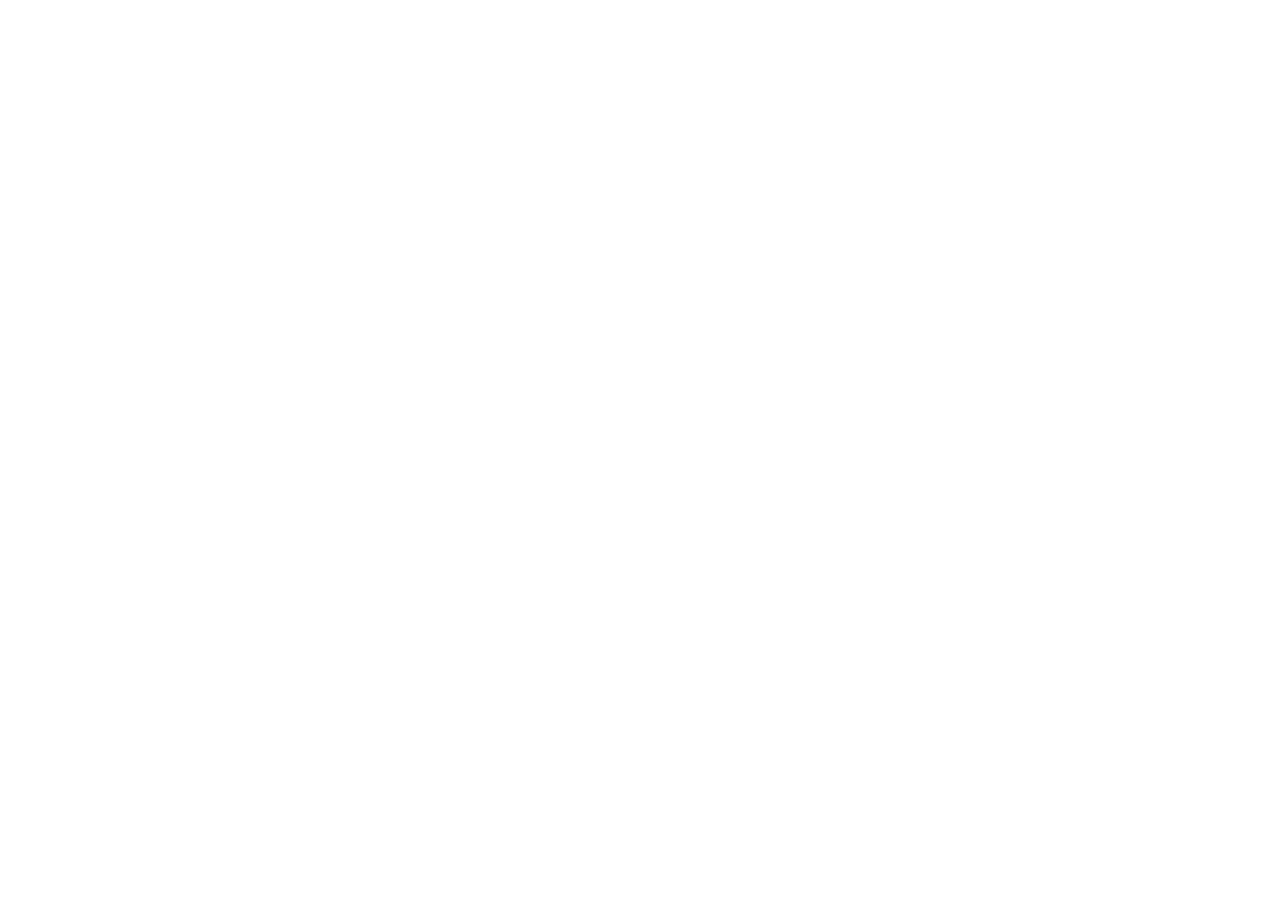
==== index.html @ a3d52473 "first commit" ====
<!DOCTYPE html>
<html lang="en">
<head>
    <meta charset="UTF-8">
    <meta http-equiv="X-UA-Compatible" content="IE=edge">
    <meta name="viewport" content="width=device-width, initial-scale=1.0">
    <title>Document</title>
</head>
<body>
    
</body>
</html>
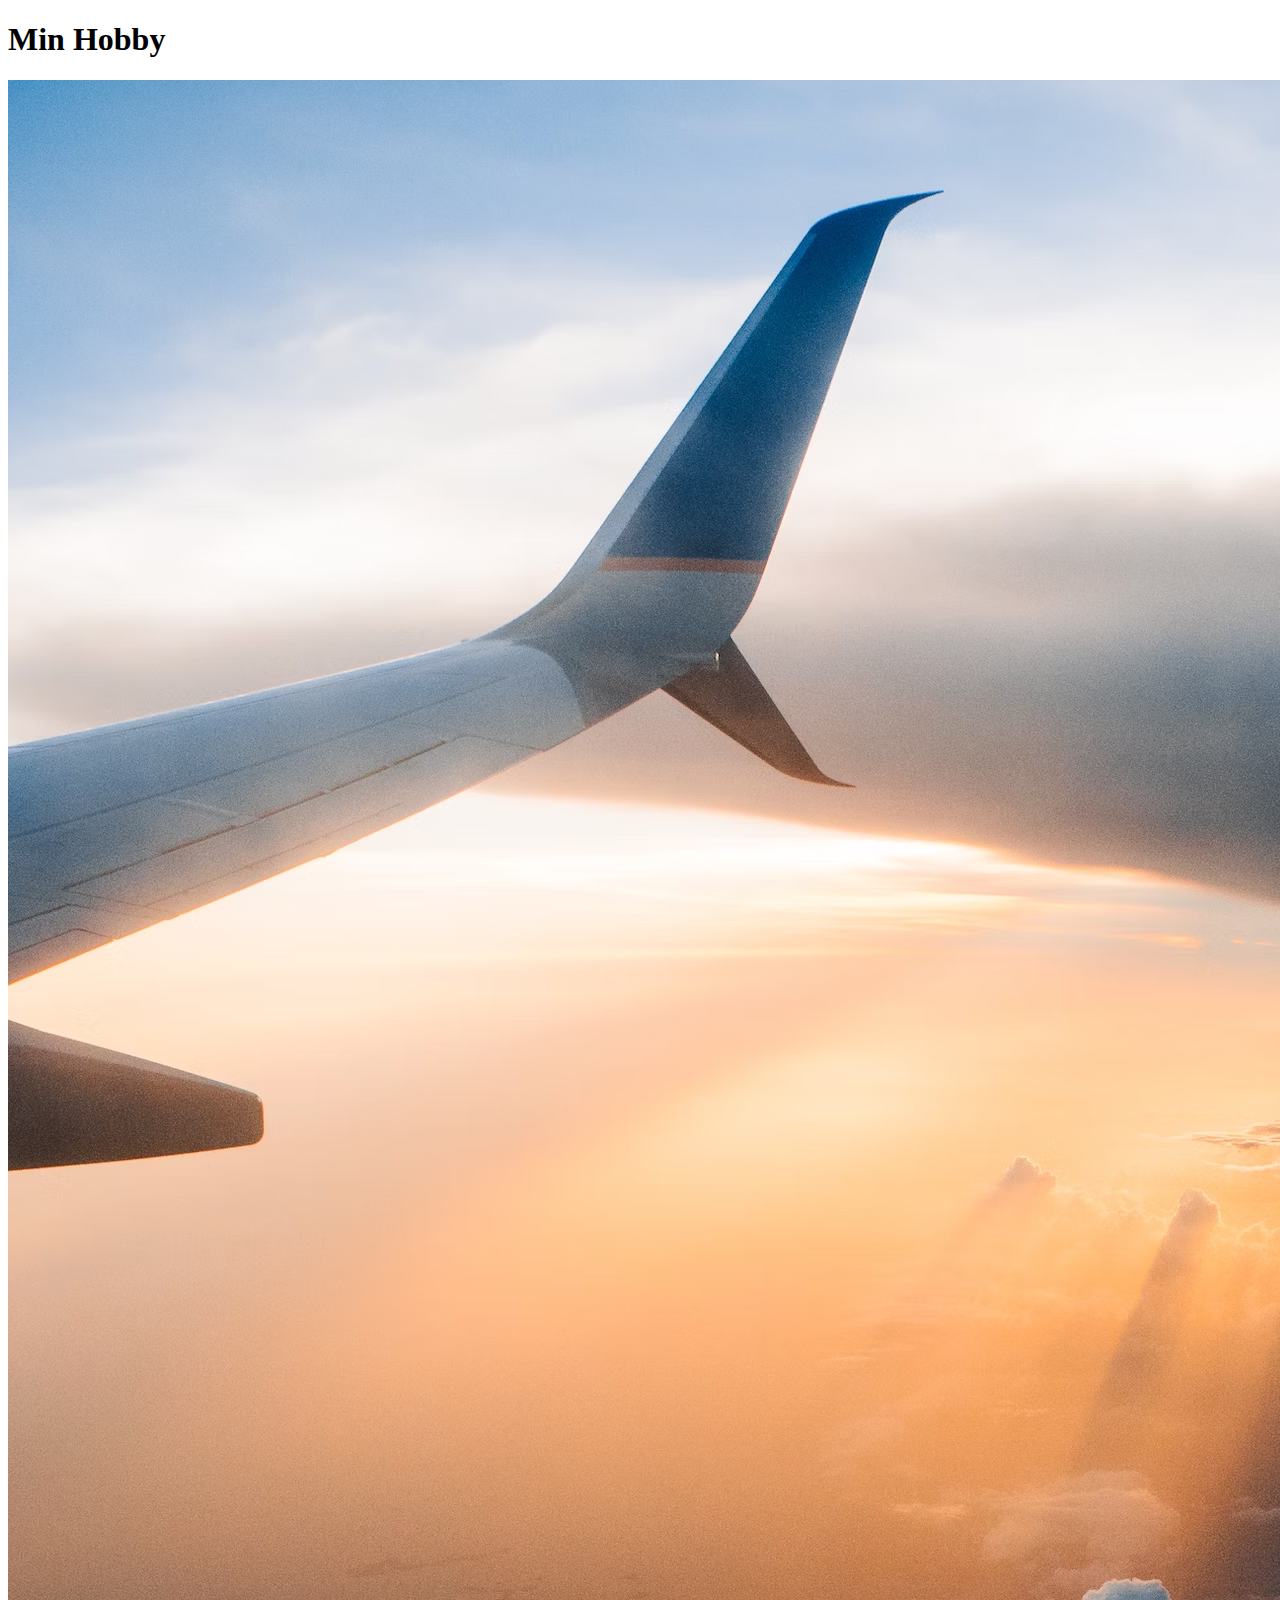
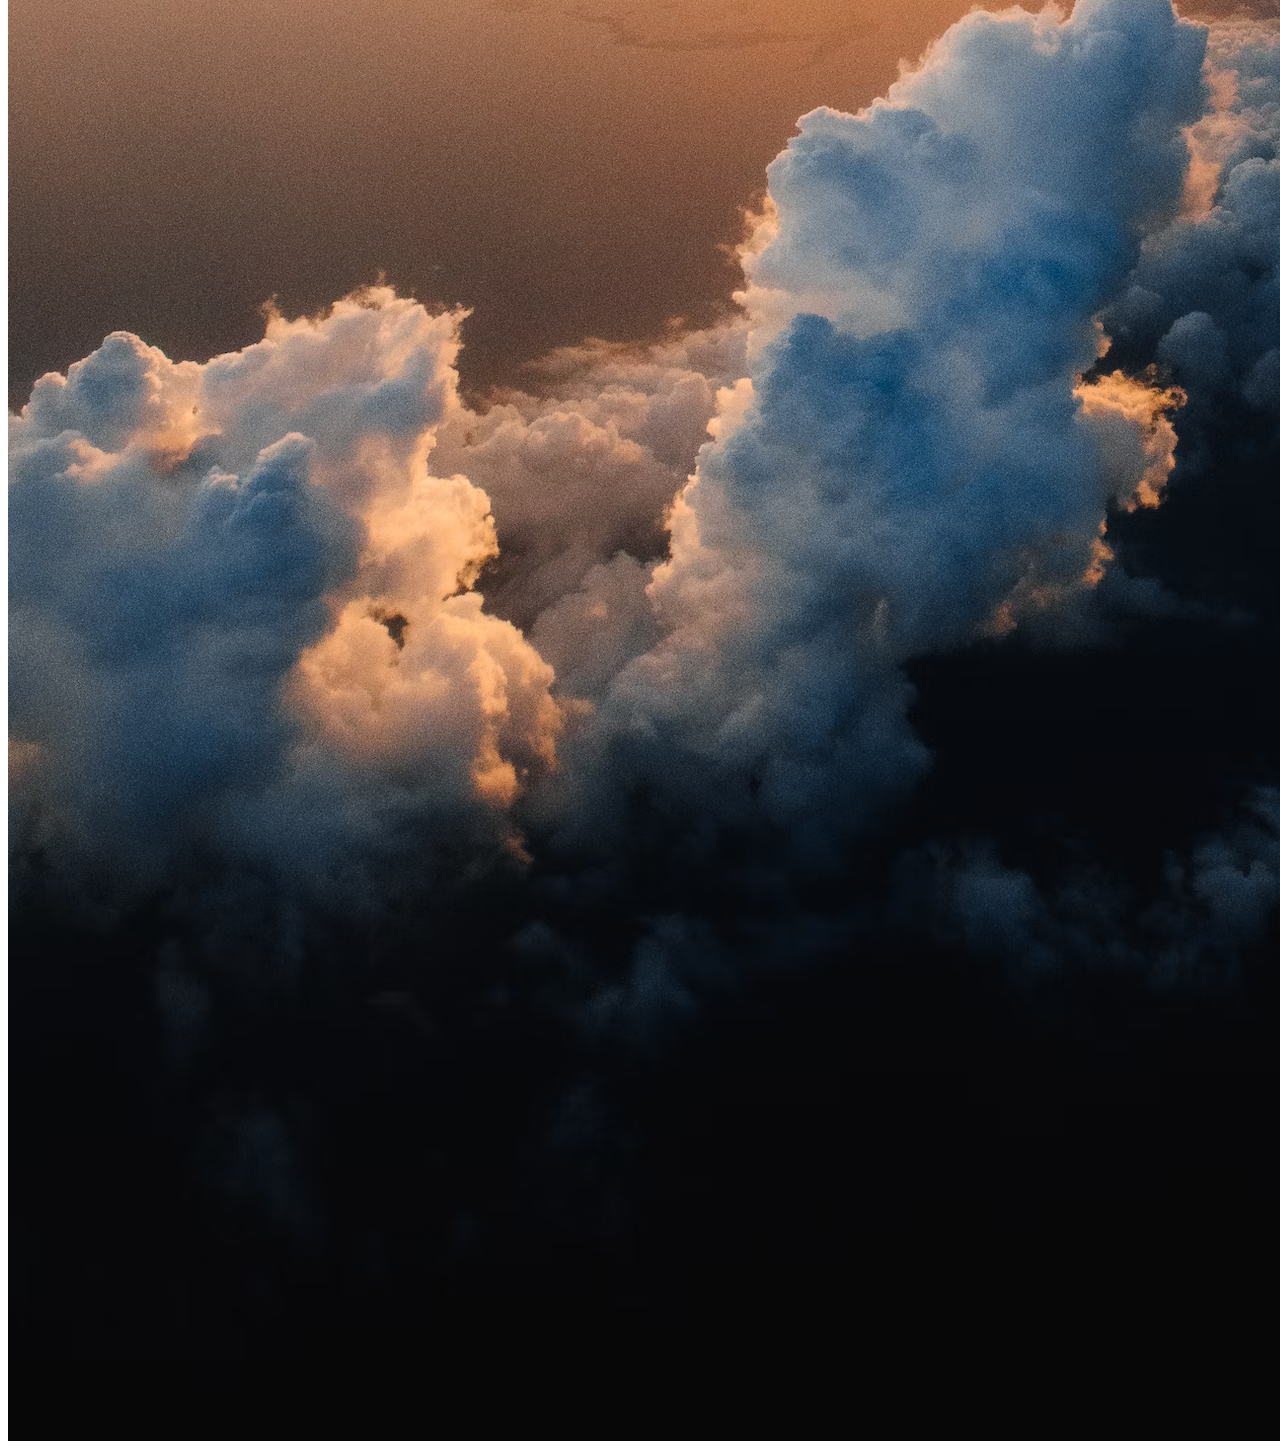
==== commit c92f934d: "bild uppladdad på html sidan" ====
--- a/index.html
+++ b/index.html
@@ -4,9 +4,44 @@
     <meta charset="UTF-8">
     <meta http-equiv="X-UA-Compatible" content="IE=edge">
     <meta name="viewport" content="width=device-width, initial-scale=1.0">
-    <title>Document</title>
+    <title>Min Hobby</title>
 </head>
 <body>
-    
+
+        <!--SECTION 1-->
+    <section class="section section1">
+        <div>
+            <header>
+                <nav>
+                    <h1>Min Hobby</h1>
+                </nav>
+            </header>
+
+            <main>
+              <img alt="flygresa" class="bildflygresa" src="/bilder/flygresa.avif">
+
+            </main>
+        </div>
+
+    </section>
+
+   
+    <!--SECTION 2-->
+    <section class="section section2">
+        
+        <div>
+ 
+            <footer>
+
+            </footer>
+
+        </div>
+
+    </section>
+
+
+
+
+
 </body>
 </html>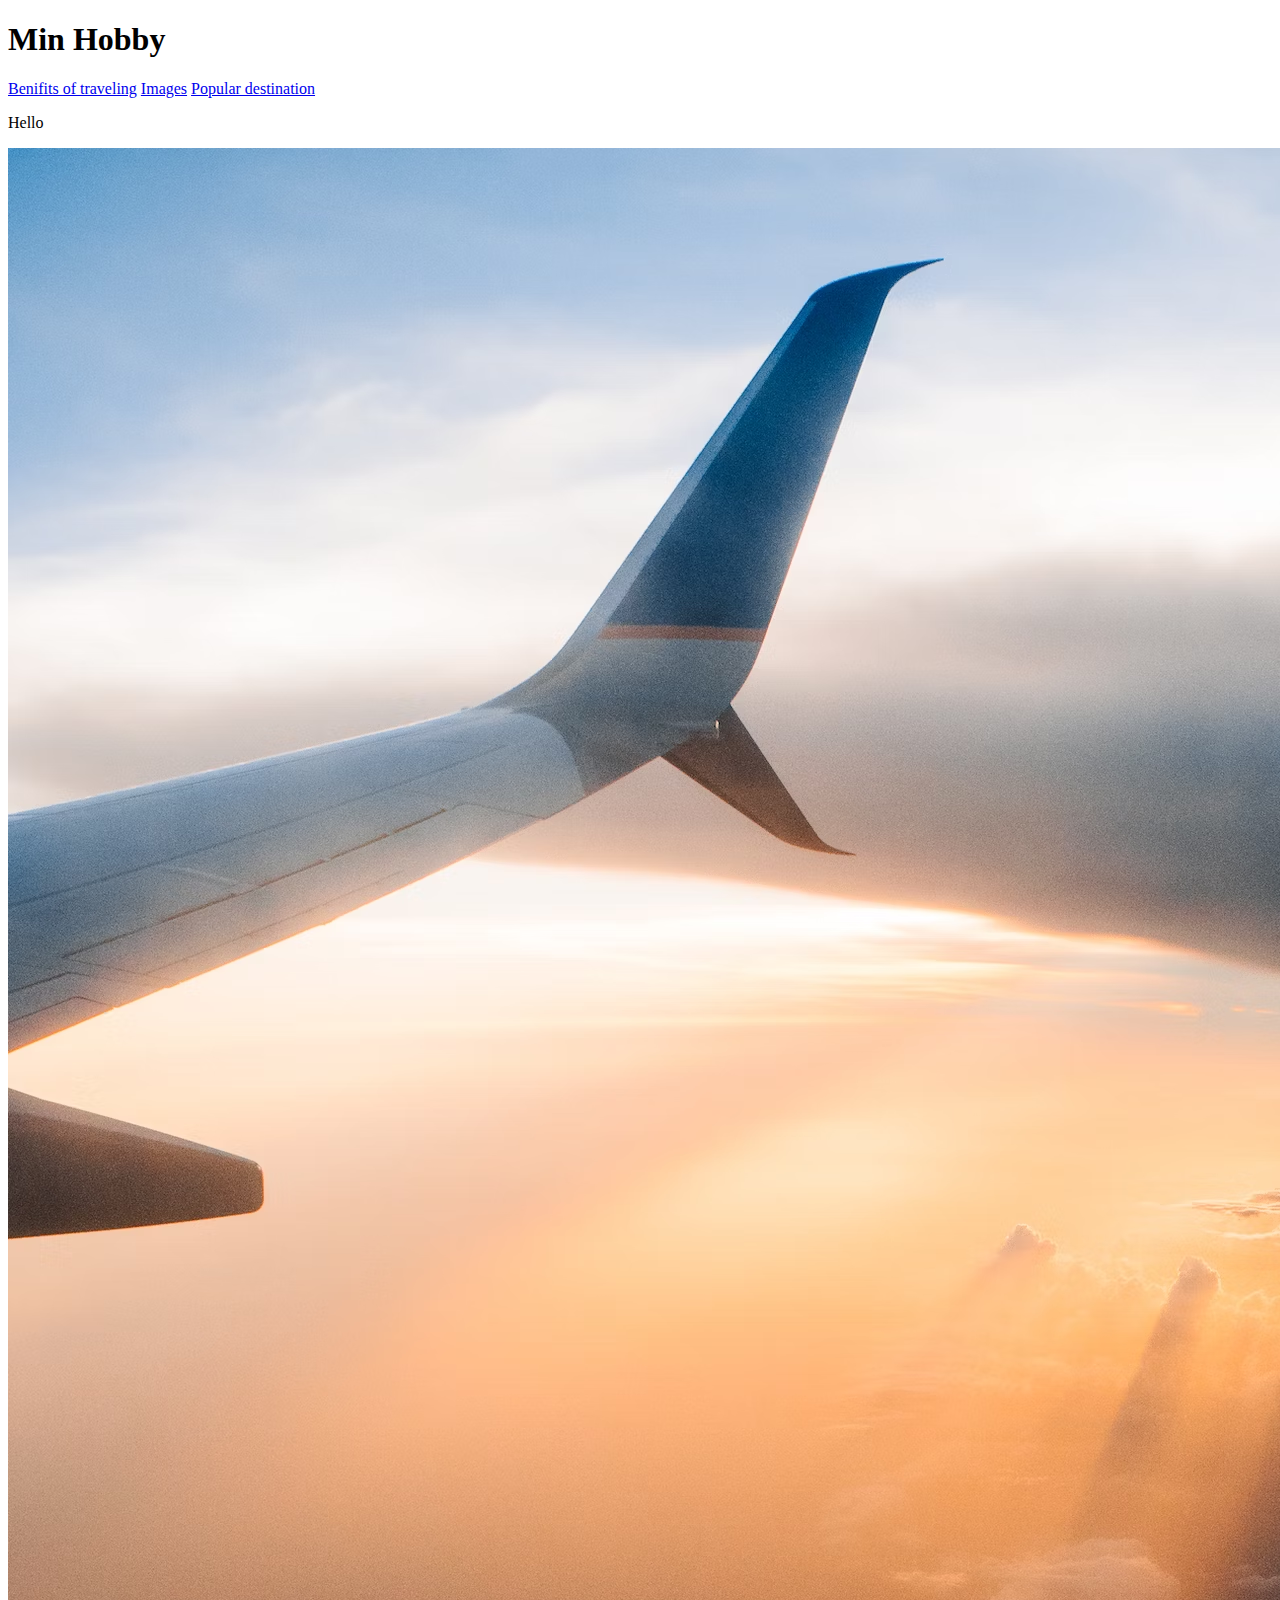
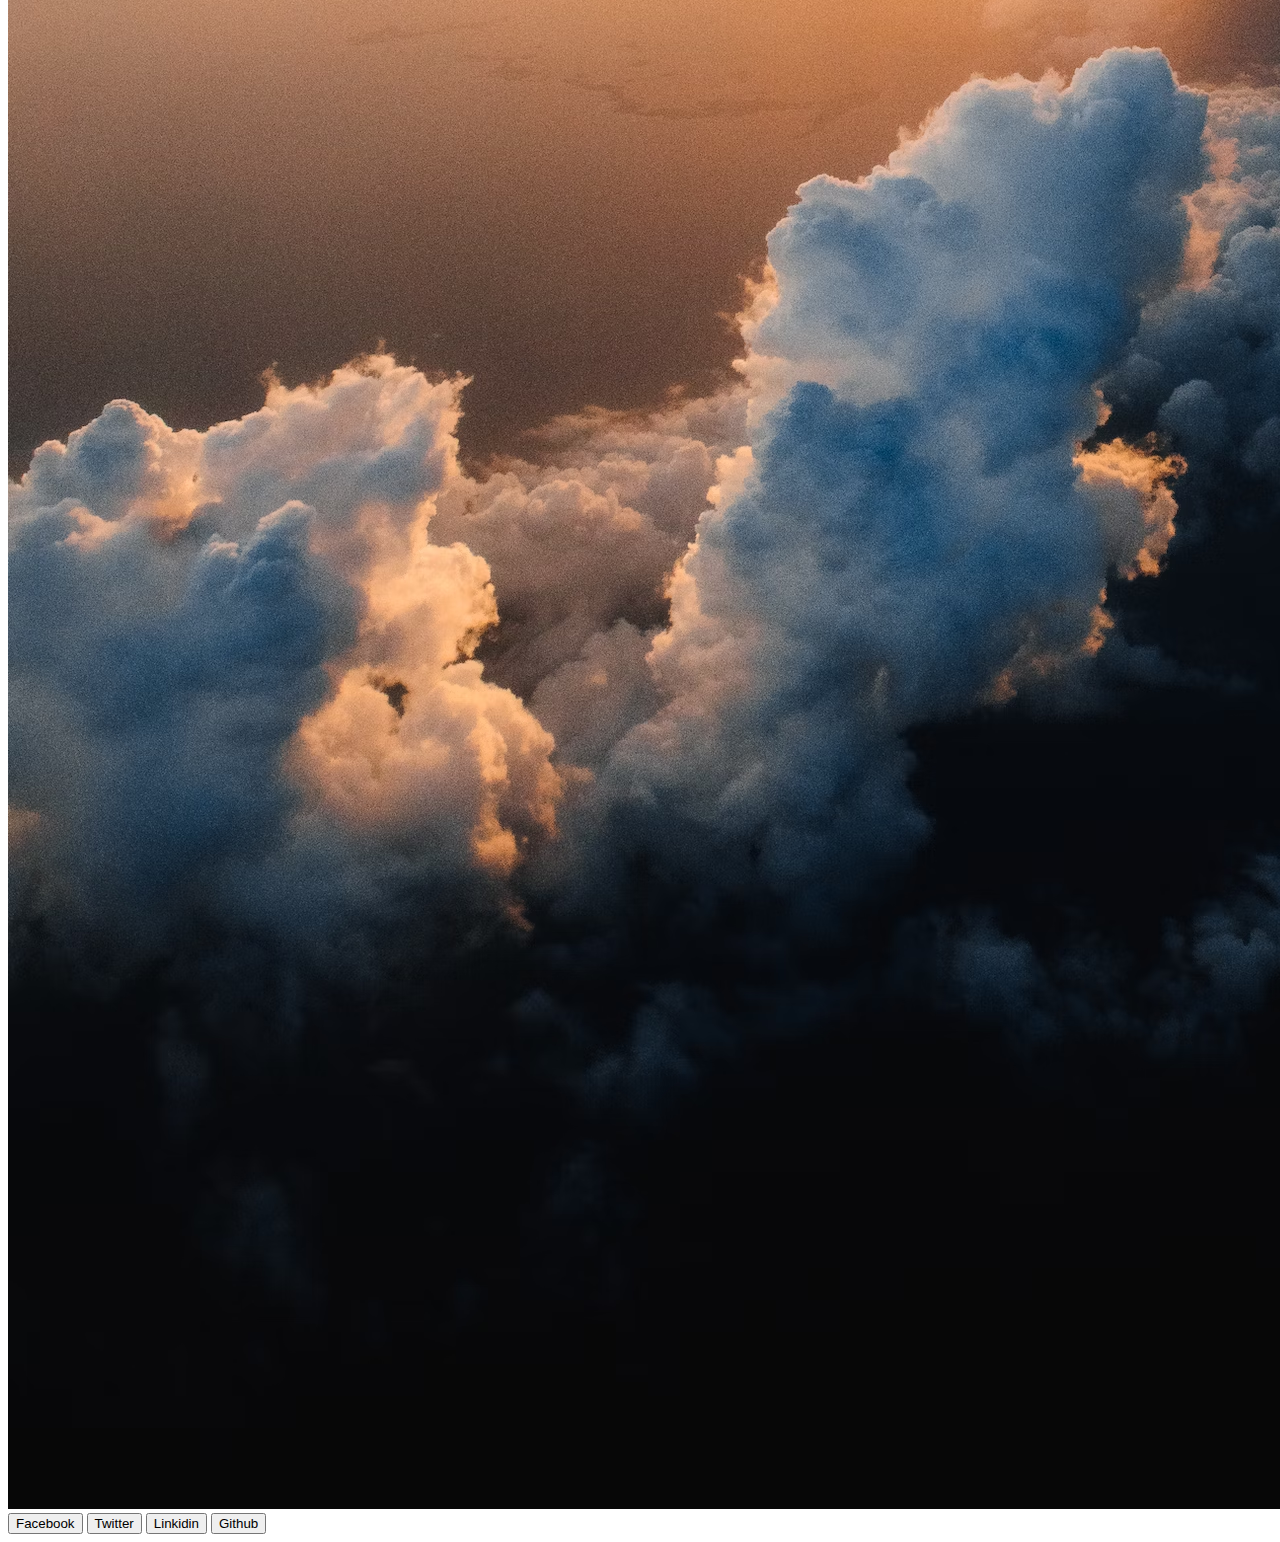
==== commit 9dd0ceff: "alla html element och taggar på index.html tillagda" ====
--- a/index.html
+++ b/index.html
@@ -12,14 +12,21 @@
     <section class="section section1">
         <div>
             <header>
+
+                <h1>Min Hobby</h1>
+
                 <nav>
-                    <h1>Min Hobby</h1>
+                    <a class="link link1" href="#">Benifits of traveling</a>
+                    <a class="link link2"  href="#">Images</a>
+                    <a class="link link3"  href="#">Popular destination</a>
+                    
                 </nav>
+                
             </header>
 
             <main>
+                <p>Hello</p>
               <img alt="flygresa" class="bildflygresa" src="/bilder/flygresa.avif">
-
             </main>
         </div>
 
@@ -32,7 +39,13 @@
         <div>
  
             <footer>
-
+                <div class="socials">
+                    <button type="button">Facebook</button>
+                    <button type="button">Twitter</button>
+                    <button type="button">Linkidin</button>
+                    <button type="button">Github</button>
+                </div>
+           
             </footer>
 
         </div>
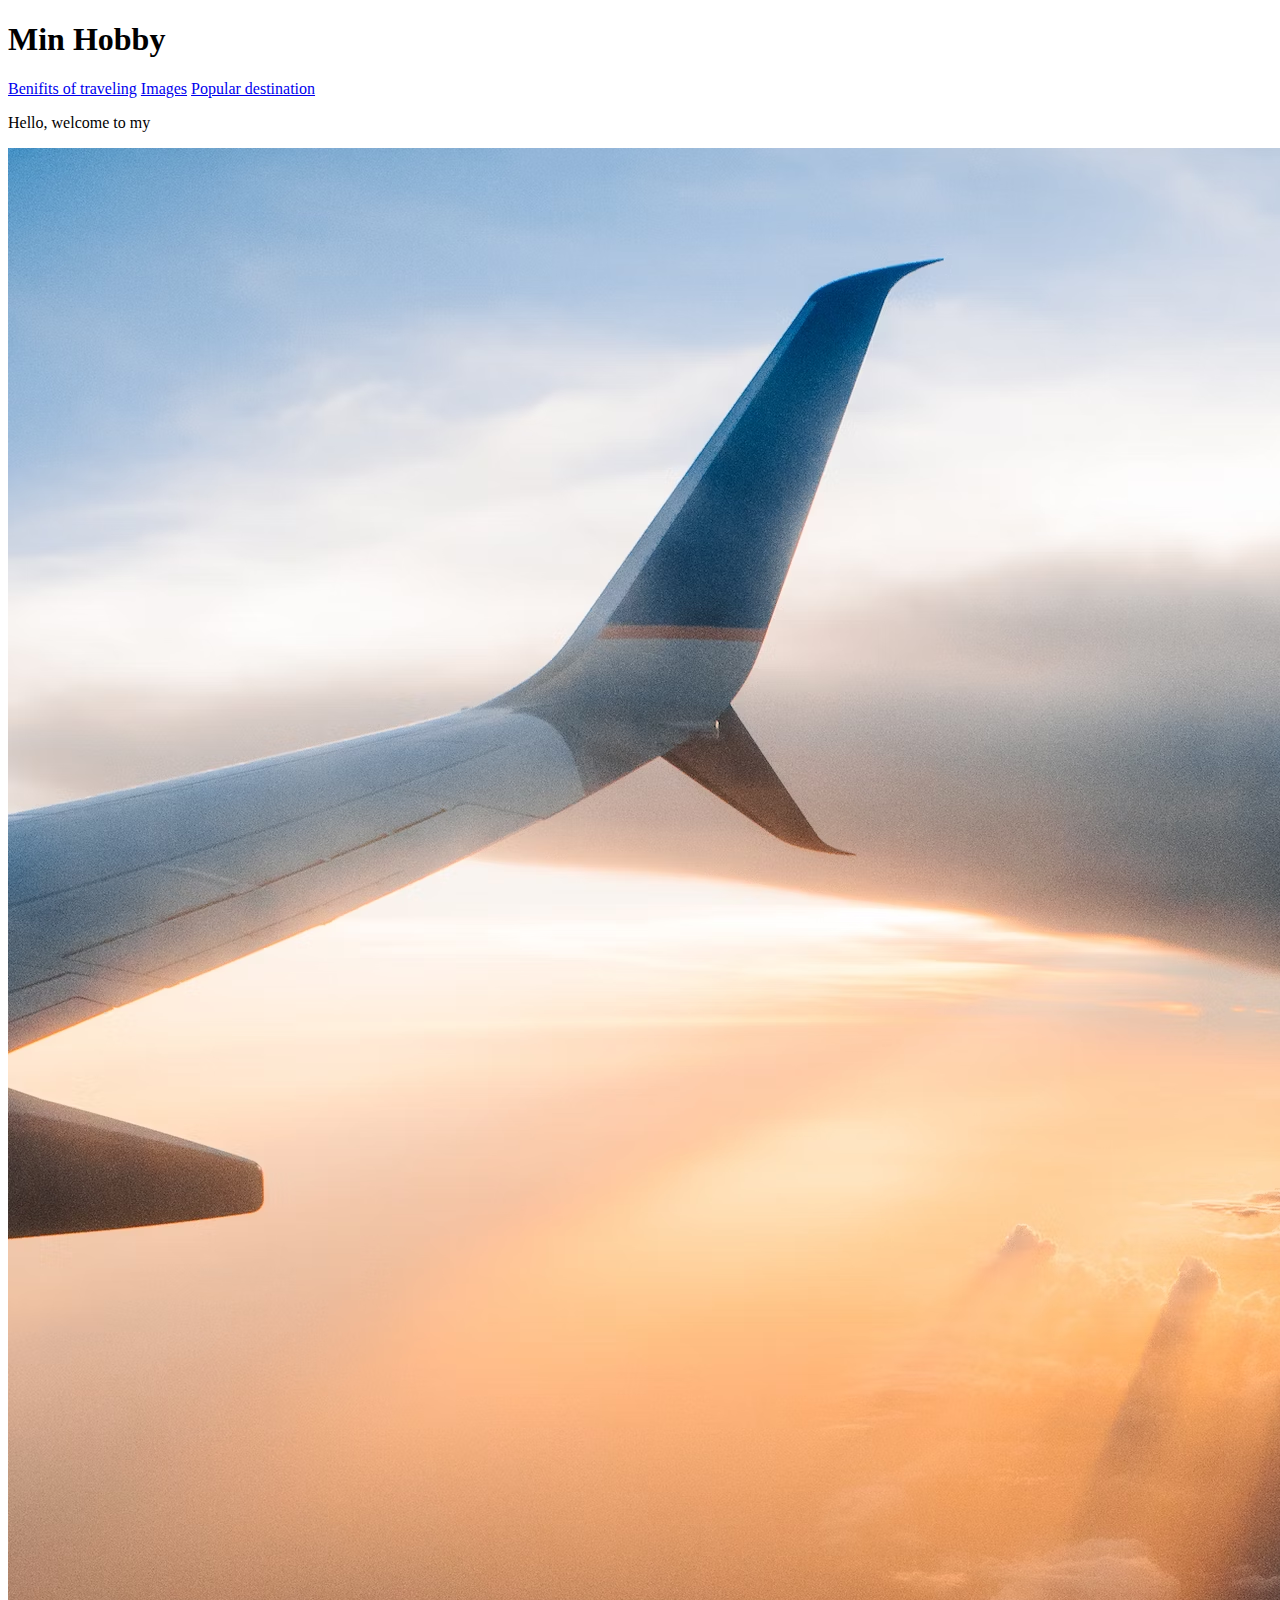
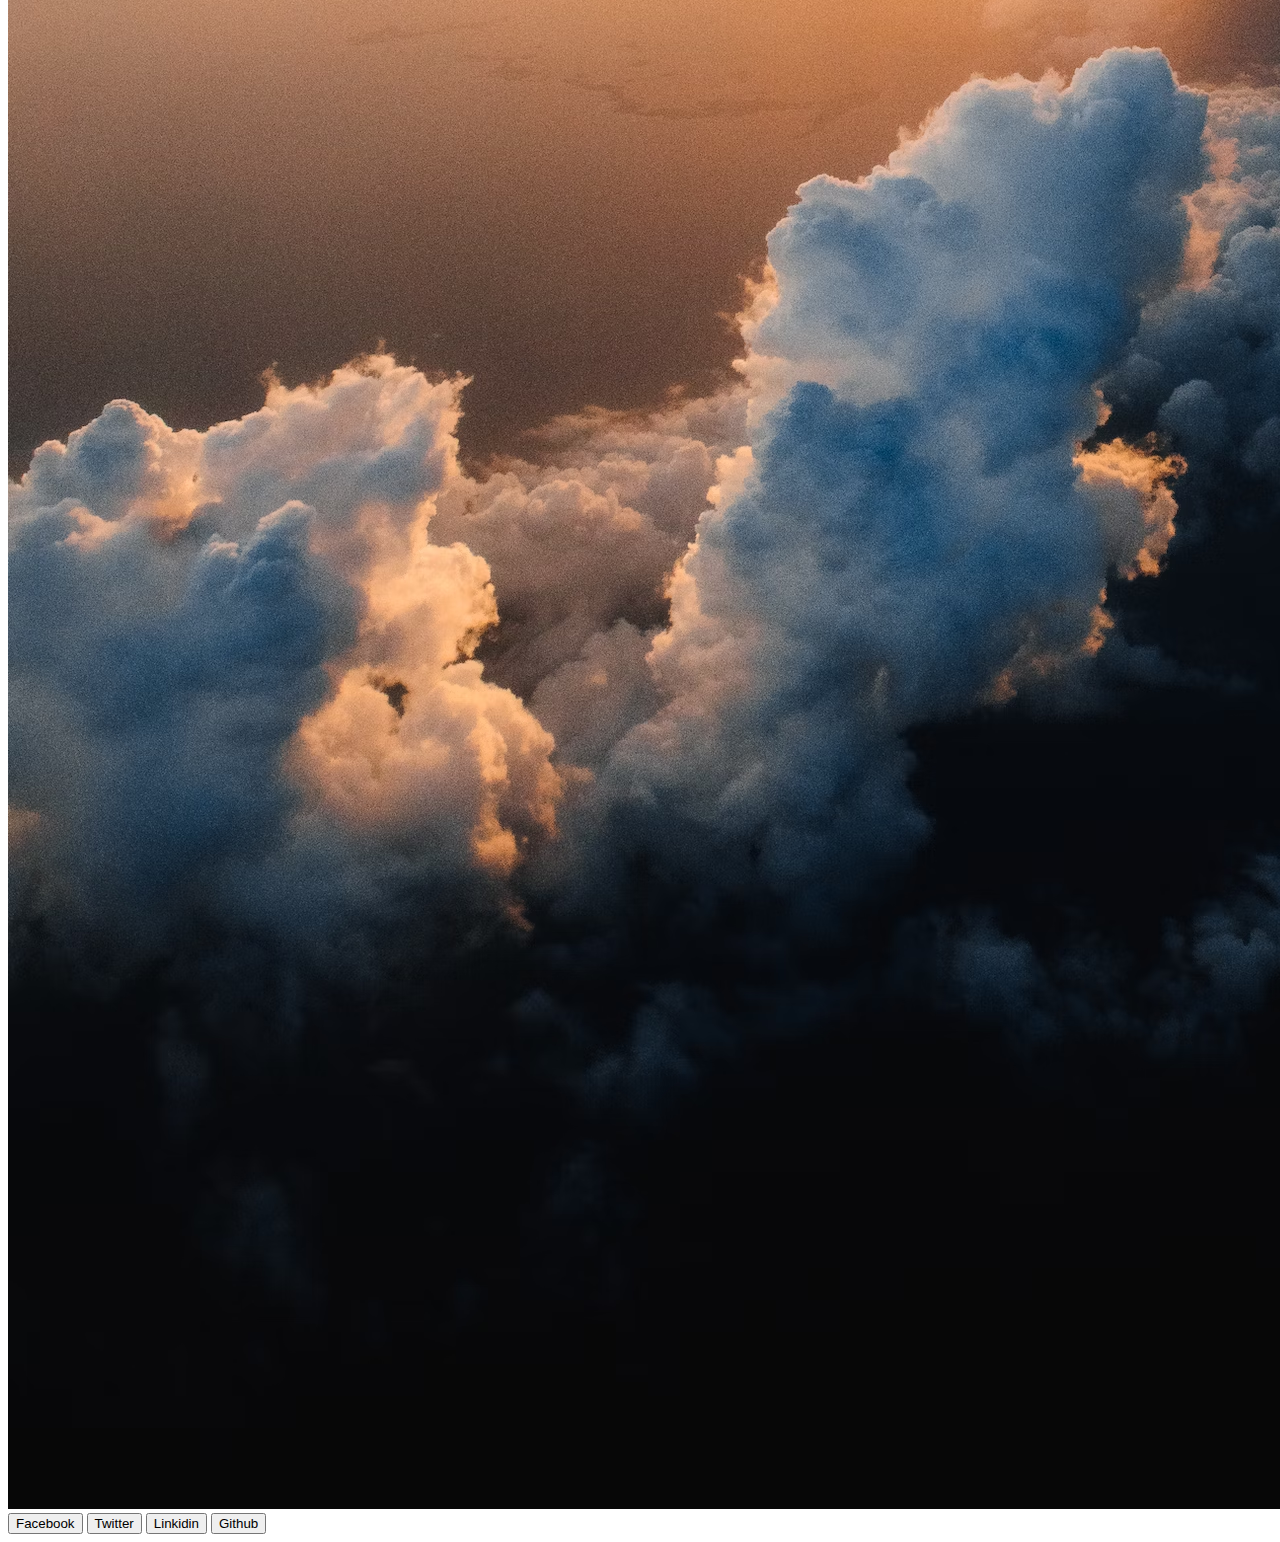
==== commit 21c768ed: "html sidor tillagda" ====
--- a/index.html
+++ b/index.html
@@ -4,6 +4,7 @@
     <meta charset="UTF-8">
     <meta http-equiv="X-UA-Compatible" content="IE=edge">
     <meta name="viewport" content="width=device-width, initial-scale=1.0">
+    <link rel="stylesheet" href="/index.css">
     <title>Min Hobby</title>
 </head>
 <body>
@@ -25,7 +26,7 @@
             </header>
 
             <main>
-                <p>Hello</p>
+                <p>Hello, welcome to my </p>
               <img alt="flygresa" class="bildflygresa" src="/bilder/flygresa.avif">
             </main>
         </div>
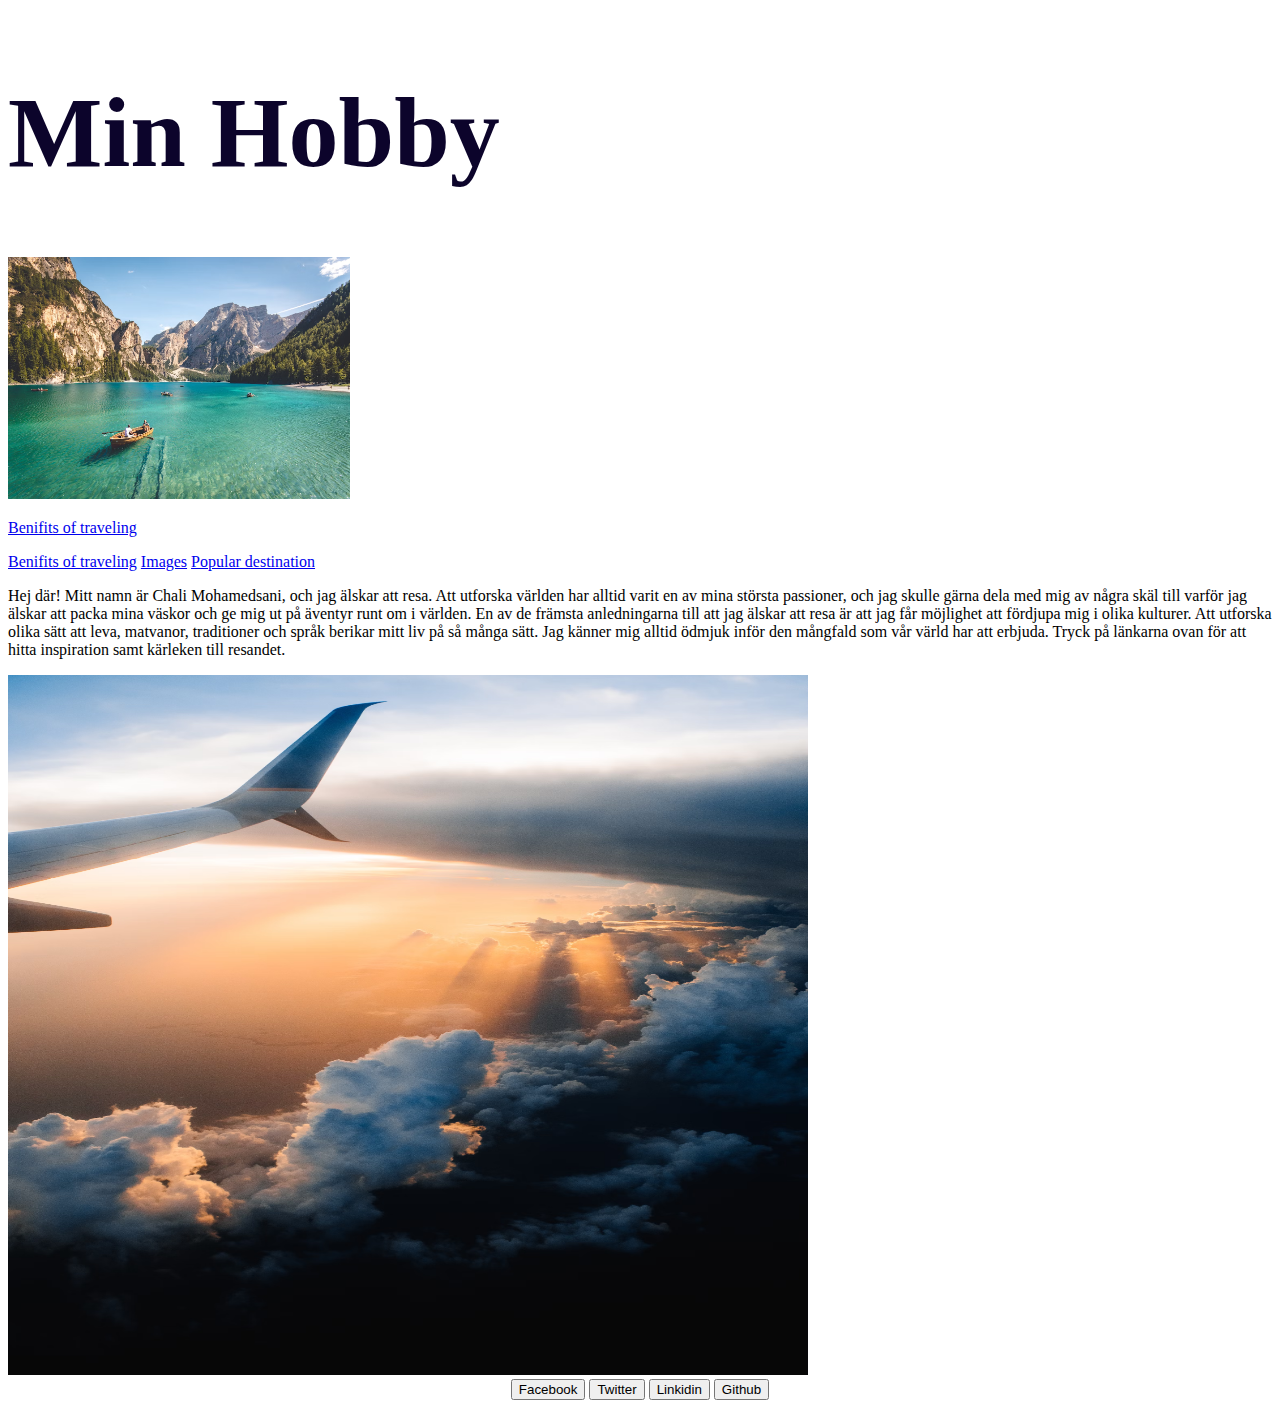
==== commit 85d4f13c: "commit" ====
--- a/index.html
+++ b/index.html
@@ -5,6 +5,7 @@
     <meta http-equiv="X-UA-Compatible" content="IE=edge">
     <meta name="viewport" content="width=device-width, initial-scale=1.0">
     <link rel="stylesheet" href="/index.css">
+    <link rel="stylesheet" href="/bilder.html">
     <title>Min Hobby</title>
 </head>
 <body>
@@ -16,29 +17,37 @@
 
                 <h1>Min Hobby</h1>
 
+                <a href="/bilder.html">
+                    <img src="/bilder/photo-1501785888041-af3ef285b470.avif" alt="HTML tutorial" style="width:342px;height:242px;">
+                    <p>Benifits of traveling</p>
+                  </a>
+
                 <nav>
-                    <a class="link link1" href="#">Benifits of traveling</a>
+                    <a class="link link1" href="/bilder.html">Benifits of traveling</a>
                     <a class="link link2"  href="#">Images</a>
                     <a class="link link3"  href="#">Popular destination</a>
-                    
                 </nav>
-                
             </header>
 
             <main>
-                <p>Hello, welcome to my </p>
+                <p>
+                    Hej där! Mitt namn är Chali Mohamedsani, och jag älskar att resa. Att utforska världen har alltid varit en av mina största passioner, och jag skulle gärna dela med mig av några skäl till varför jag älskar att packa mina väskor och ge mig ut på äventyr runt om i världen.
+                    En av de främsta anledningarna till att jag älskar att resa är att jag får möjlighet att fördjupa mig i olika kulturer. Att utforska olika sätt att leva, matvanor, traditioner och språk berikar mitt liv på så många sätt. Jag känner mig alltid ödmjuk inför den mångfald som vår värld har att erbjuda.
+                    Tryck på länkarna ovan för att hitta inspiration samt kärleken till resandet.
+
+                </p>
               <img alt="flygresa" class="bildflygresa" src="/bilder/flygresa.avif">
             </main>
         </div>
 
     </section>
 
-   
+
     <!--SECTION 2-->
     <section class="section section2">
-        
+
         <div>
- 
+
             <footer>
                 <div class="socials">
                     <button type="button">Facebook</button>
@@ -46,9 +55,8 @@
                     <button type="button">Linkidin</button>
                     <button type="button">Github</button>
                 </div>
-           
+
             </footer>
-
         </div>
 
     </section>
--- a/index.css
+++ b/index.css
@@ -0,0 +1,16 @@
+body {
+    display: flex;
+    flex-direction: column;
+justify-content: center;
+align-items: center;
+justify-items: center;
+}
+.section1 h1{
+    color: rgb(12, 4, 43);
+    font-size: 100px;
+}
+
+.bildflygresa{
+    width: 800px;
+    height: 700px;
+}
